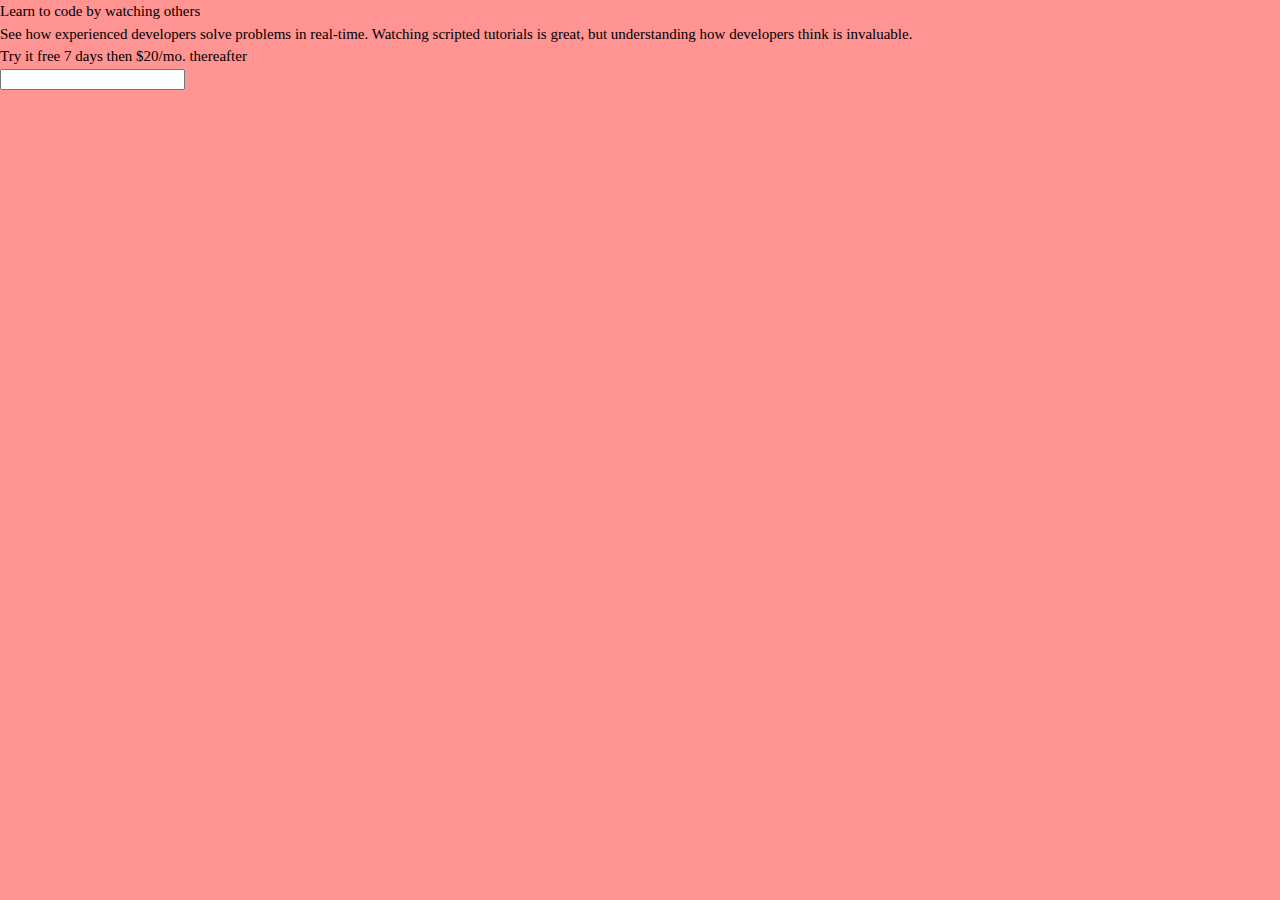
==== block-BHaaci/index.html @ 848cff80 "Done" ====
<!DOCTYPE html>
<html lang="en">
<head>
    <meta charset="UTF-8">
    <meta http-equiv="X-UA-Compatible" content="IE=edge">
    <meta name="viewport" content="width=device-width, initial-scale=1.0">
    <title>Document</title>
    <link rel="stylesheet" href="style.css">
</head>
<body>
    <div>
        <h2>Learn to code by watching others</h2>
        <p>See how experienced developers solve problems in real-time. Watching scripted tutorials is great, but understanding how developers think is invaluable.</p>
    </div>
    <form>
        <fieldset>
            <legend>Try it free 7 days then $20/mo. thereafter</legend>
            
            <input type="text">
        </fieldset>
    </form>

    
</body>
</html>
---- block-BHaaci/style.css ----
/* http://meyerweb.com/eric/tools/css/reset/ 
   v2.0 | 20110126
   License: none (public domain)
*/

html, body, div, span, applet, object, iframe,
h1, h2, h3, h4, h5, h6, p, blockquote, pre,
a, abbr, acronym, address, big, cite, code,
del, dfn, em, img, ins, kbd, q, s, samp,
small, strike, strong, sub, sup, tt, var,
b, u, i, center,
dl, dt, dd, ol, ul, li,
fieldset, form, label, legend,
table, caption, tbody, tfoot, thead, tr, th, td,
article, aside, canvas, details, embed, 
figure, figcaption, footer, header, hgroup, 
menu, nav, output, ruby, section, summary,
time, mark, audio, video {
	margin: 0;
	padding: 0;
	border: 0;
	font-size: 100%;
	font: inherit;
	vertical-align: baseline;
}
/* HTML5 display-role reset for older browsers */
article, aside, details, figcaption, figure, 
footer, header, hgroup, menu, nav, section {
	display: block;
}
body {
	line-height: 1;
}
ol, ul {
	list-style: none;
}
blockquote, q {
	quotes: none;
}
blockquote:before, blockquote:after,
q:before, q:after {
	content: '';
	content: none;
}
table {
	border-collapse: collapse;
	border-spacing: 0;
}


/*Custom style*/

body {
    font-size: 15px;
    line-height: 1.5;
    background: url(assets/bg-intro-desktop.png);
    background-color: rgb(255,121,120,0.8) ;
}
*, 
*::before,
*::after {
    box-sizing: border-box;
}
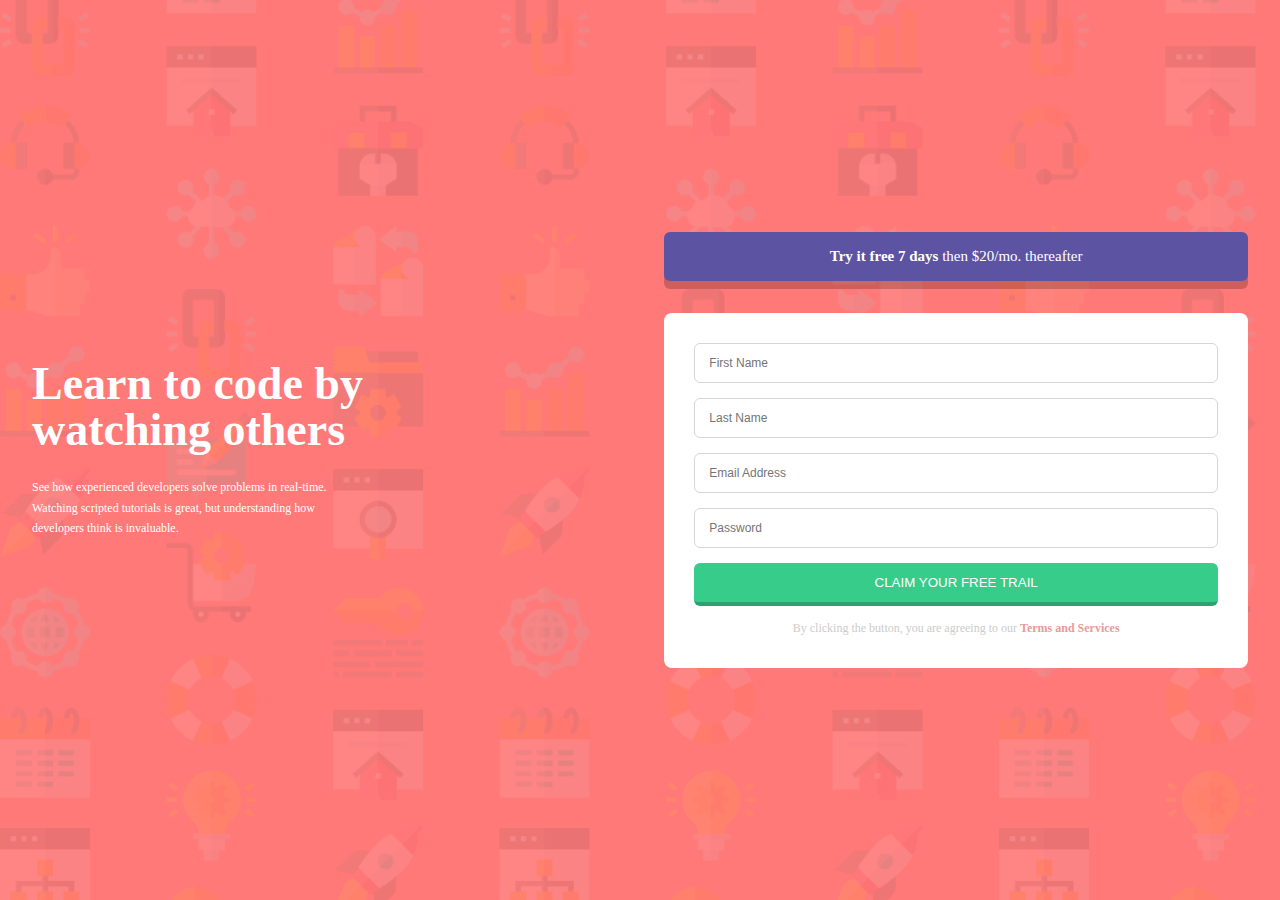
==== commit f0bd24e8: "Completed" ====
--- a/block-BHaaci/index.html
+++ b/block-BHaaci/index.html
@@ -8,17 +8,37 @@
     <link rel="stylesheet" href="style.css">
 </head>
 <body>
-    <div>
-        <h2>Learn to code by watching others</h2>
-        <p>See how experienced developers solve problems in real-time. Watching scripted tutorials is great, but understanding how developers think is invaluable.</p>
-    </div>
-    <form>
-        <fieldset>
-            <legend>Try it free 7 days then $20/mo. thereafter</legend>
+    <main>
+        <section>
+            <div class="container flex">
+             <div class="flex-48">
+                 <h1 class="heading">Learn to code by <br> watching others</h1>
+                 <p class="text">See how experienced developers solve problems in real-time. <br> Watching scripted tutorials is great, but understanding how <br> developers think is invaluable.</p>
+             </div>
+             <div class="flex-48">
+               <a class="btn primary-btn" href=""><strong>Try it free 7 days</strong> then $20/mo. thereafter</a>
+                <form>
+                    <fieldset>
+                       
+                        <input class="form-control" type="text" placeholder="First Name" required>
+                        <input class="form-control" type="text" placeholder="Last Name" required>
+                        <input class="form-control" type="email" placeholder="Email Address" required>
+                        <input class="form-control" type="password" placeholder="Password" required>
+                        <input class="btn secondary-btn" type="submit" value="claim your free trail">
+                        <P>
+                            By clicking the button, you are agreeing to our <a href="">Terms and Services</a>
+                        </P>
+        
+                    </fieldset>
+                </form>
+
+
+             </div>
             
-            <input type="text">
-        </fieldset>
-    </form>
+     
+            </div>
+         </section>
+    </main>
 
     
 </body>
--- a/block-BHaaci/style.css
+++ b/block-BHaaci/style.css
@@ -52,15 +52,107 @@
 
 body {
     font-size: 15px;
-    line-height: 1.5;
-    background: url(assets/bg-intro-desktop.png);
-    background-color: rgb(255,121,120,0.8) ;
+    line-height: 1.7;
 }
 *, 
 *::before,
 *::after {
     box-sizing: border-box;
 }
+a {
+    text-decoration: none;
+}
+.container {
+    max-width: 1320px;
+     margin: 0 auto;
+    padding: 0 32px;
+ }
+
+.btn {
+    display: inline-block;
+    text-align: center;
+    width: 100%;
+    padding: 12px 24px;
+    color: white;
+    border-radius: 6px;
+}
+.primary-btn {
+    background-color: #5D53A3;
+    font-weight: 300;
+    box-shadow: 0 8px 0 rgba(0,0,0,0.2);
+    margin-bottom: 32px;
+}
+.secondary-btn {
+    border: 0;
+    box-shadow: none;
+    text-transform: uppercase;
+    background-color: #37CC8A;
+    border-bottom: 4px solid rgba(0,0,0,0.2);
+}
+
+
+/*Flex*/
+
+
+.flex {
+    display: flex;
+    justify-content: space-between;
+    align-items: center;
+}
+.flex-48 {
+    flex: 0 1 48%;
+}
+
+main {
+    background: url(assets/bg-intro-desktop.png) no-repeat, linear-gradient(rgb(255,121,120), rgb(255,121,120));
+    height: 100vh;
+    background-size: cover;
+    display: flex;
+    align-items: center;
+}
+.heading {
+    font-size: 46px;
+    color: white;
+    font-weight: 700;
+    line-height: 1;
+}
+.text {
+    margin-top: 24px;
+    font-size: 12px;
+    color: white;
+}
+.btn Strong {
+    font-weight: 700;
+}
+form {
+    background-color: white;
+    padding: 30px;
+    border-radius: 8px;
+}
+.form-control {
+    display: inline-block;
+    width: 100%;
+    padding: 12px 14px;
+    margin-bottom: 15px;
+    border: 1px solid rgb(215, 214, 214);
+    border-radius: 6px;
+    font-size: 12px;
+    outline: none;
+}
+.form-control:focus {
+    border-color: #5D54A3;
+}
+form p {
+    text-align: center;
+    color: #ccc;
+    font-size: 12px;
+    margin-top: 12px;
+}
+form p a {
+    font-size: 12px;
+    font-weight: 600;
+    color: #EC989B;
+}
 
 
 
